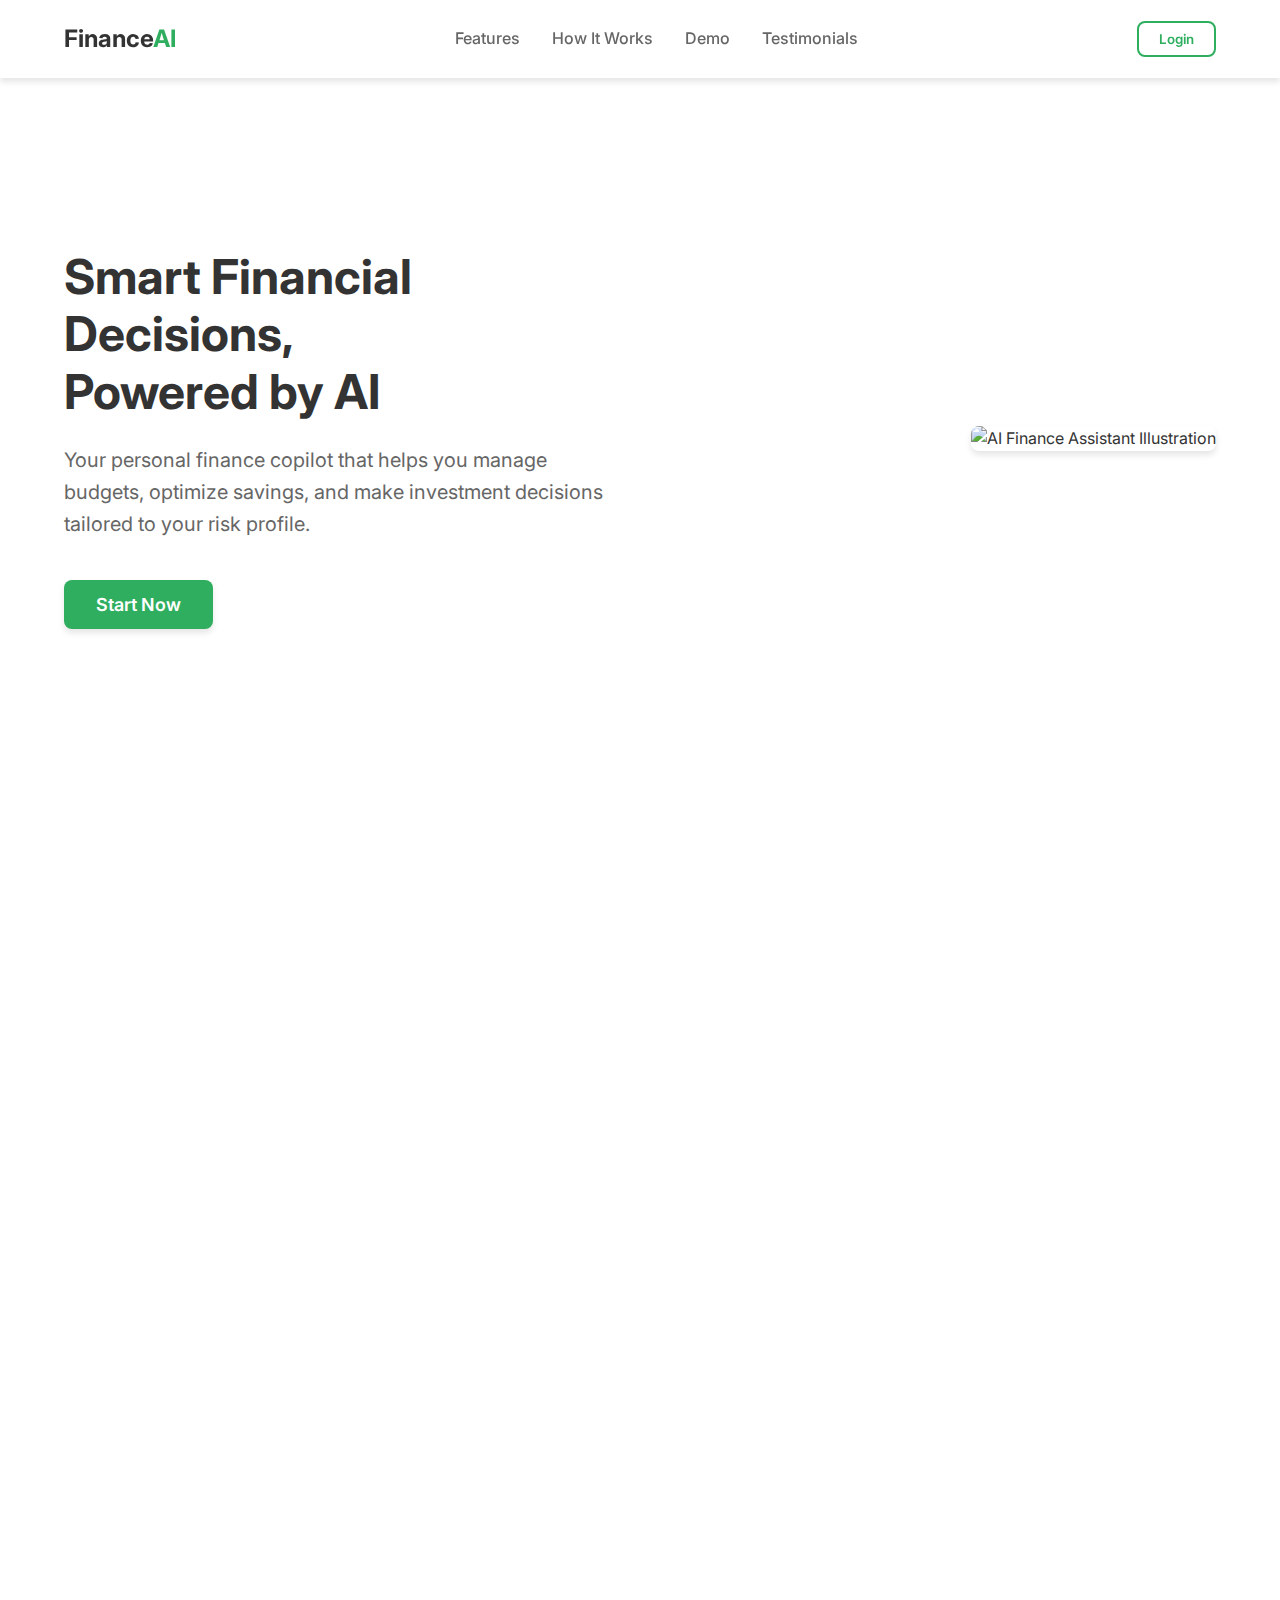
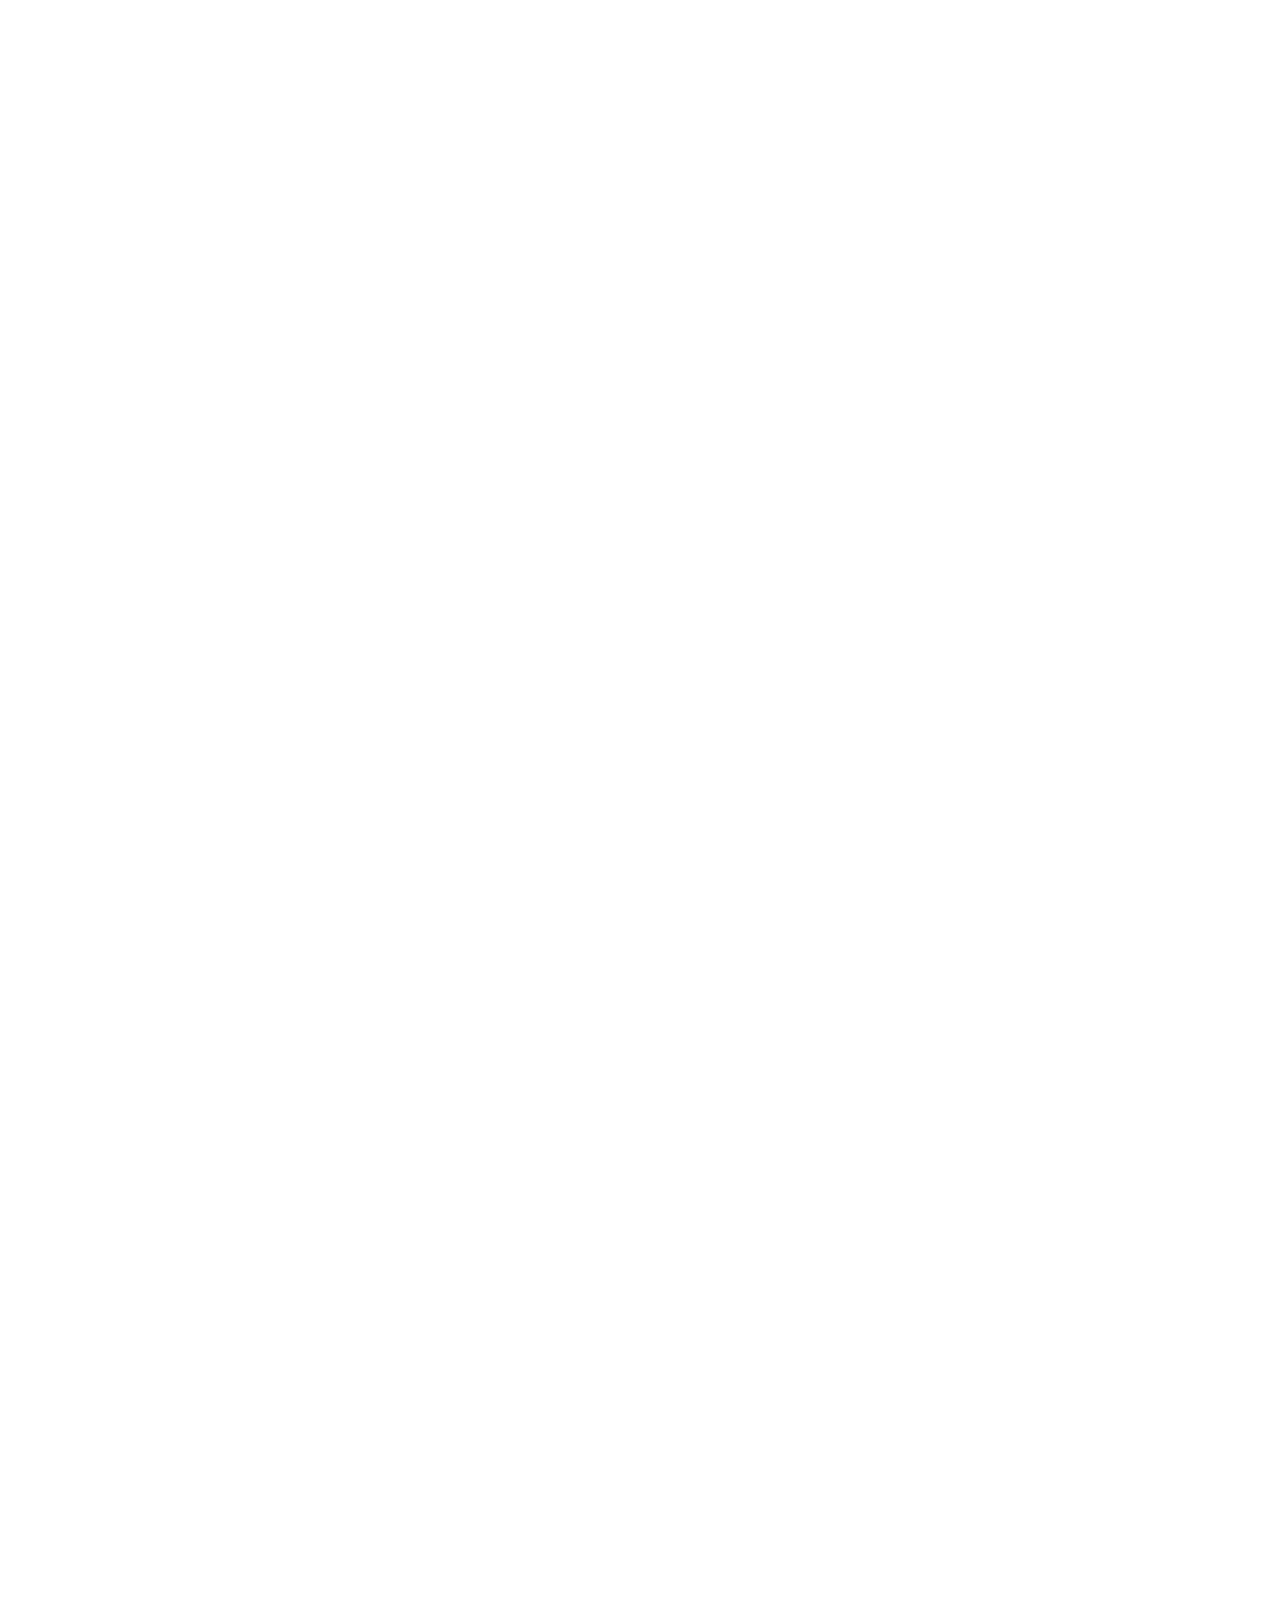
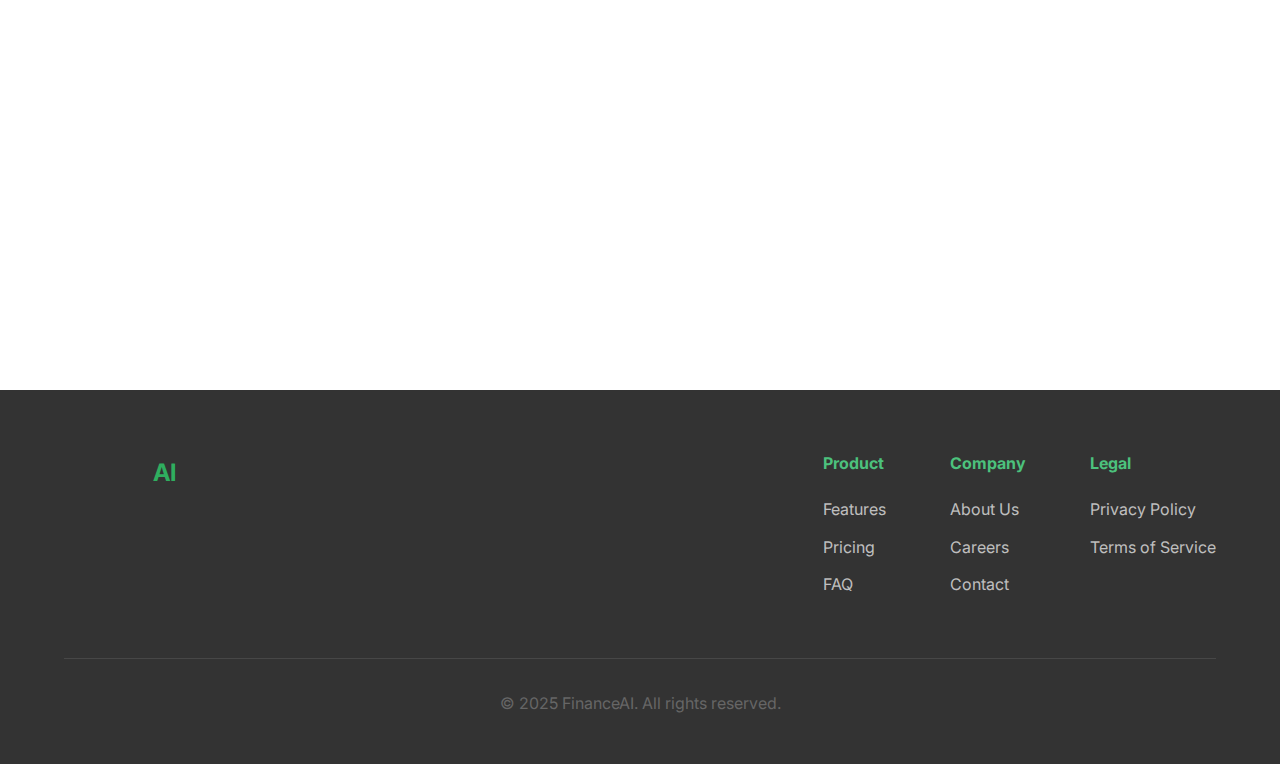
==== Website/Index.html @ a683a7e1 "landing page push" ====
<!DOCTYPE html>
<html lang="en">
<head>
    <meta charset="UTF-8">
    <meta name="viewport" content="width=device-width, initial-scale=1.0">
    <title>FinanceAI | Your Personal Finance Copilot</title>
    <link rel="stylesheet" href="style.css">
    <link rel="preconnect" href="https://fonts.googleapis.com">
    <link rel="preconnect" href="https://fonts.gstatic.com" crossorigin>
    <link href="https://fonts.googleapis.com/css2?family=Inter:wght@300;400;500;600;700&display=swap" rel="stylesheet">
</head>
<body>
    <header>
        <nav>
            <div class="logo">Finance<span>AI</span></div>
            <ul class="nav-links">
                <li><a href="#features">Features</a></li>
                <li><a href="#how-it-works">How It Works</a></li>
                <li><a href="#demo">Demo</a></li>
                <li><a href="#testimonials">Testimonials</a></li>
            </ul>
            <button class="login-btn">Login</button>
        </nav>
    </header>

    <section class="hero" id="hero">
        <div class="hero-content">
            <h1>Smart Financial Decisions, <br>Powered by AI</h1>
            <p>Your personal finance copilot that helps you manage budgets, optimize savings, and make investment decisions tailored to your risk profile.</p>
            <button class="cta-button">Start Now</button>
        </div>
        <div class="hero-image">
            <img src="/api/placeholder/500/400" alt="AI Finance Assistant Illustration">
        </div>
    </section>

    <section class="features" id="features">
        <h2>What Our AI Can Do For You</h2>
        <div class="features-container">
            <div class="feature-card">
                <div class="feature-icon">💰</div>
                <h3>Smart Budget Analysis</h3>
                <p>Get insights on your spending habits and discover opportunities to save more.</p>
            </div>
            <div class="feature-card">
                <div class="feature-icon">📊</div>
                <h3>Personalized Budget Plans</h3>
                <p>Receive customized spending and saving strategies based on your income and goals.</p>
            </div>
            <div class="feature-card">
                <div class="feature-icon">📈</div>
                <h3>Investment Recommendations</h3>
                <p>Get tailored investment advice based on your unique risk tolerance level.</p>
            </div>
            <div class="feature-card">
                <div class="feature-icon">💡</div>
                <h3>Financial Tips & Insights</h3>
                <p>Access personalized financial advice based on your spending patterns and goals.</p>
            </div>
        </div>
    </section>

    <section class="how-it-works" id="how-it-works">
        <h2>How It Works</h2>
        <div class="steps-container">
            <div class="step">
                <div class="step-number">1</div>
                <h3>Share Your Information</h3>
                <p>Enter your monthly income, expenses, and risk tolerance level.</p>
            </div>
            <div class="step">
                <div class="step-number">2</div>
                <h3>AI Analysis</h3>
                <p>Our AI analyzes your financial data and calculates optimal saving strategies.</p>
            </div>
            <div class="step">
                <div class="step-number">3</div>
                <h3>Get Recommendations</h3>
                <p>Receive personalized budget breakdown and investment advice.</p>
            </div>
            <div class="step">
                <div class="step-number">4</div>
                <h3>Take Action</h3>
                <p>Implement the recommendations and track your financial progress.</p>
            </div>
        </div>
    </section>

    <section class="demo" id="demo">
        <h2>See FinanceAI in Action</h2>
        <div class="demo-container">
            <div class="input-section">
                <h3>User Input</h3>
                <div class="input-card">
                    <p><strong>Income:</strong> $3000</p>
                    <p><strong>Expenses:</strong> $2000</p>
                    <p><strong>Risk Level:</strong> Medium</p>
                </div>
            </div>
            <div class="arrow">→</div>
            <div class="output-section">
                <h3>AI Output</h3>
                <div class="output-card">
                    <div class="output-section">
                        <h4>💰 Savings Report:</h4>
                        <p>- Monthly Income: $3000</p>
                        <p>- Monthly Expenses: $2000</p>
                        <p>- Savings: $1000 (33.3% of Income)</p>
                    </div>
                    <div class="output-section">
                        <h4>📊 Budget Breakdown:</h4>
                        <p>- Essential Expenses (50%): $1500</p>
                        <p>- Discretionary Spending (30%): $900</p>
                        <p>- Savings & Investments (20%): $600</p>
                    </div>
                    <div class="output-section">
                        <h4>📈 Investment Advice (Risk: Medium):</h4>
                        <p>- Suggested investments: Mutual Funds, ETFs, Real Estate Crowdfunding</p>
                        <p>- Why? These offer balanced growth with moderate risk exposure.</p>
                    </div>
                    <div class="output-section">
                        <h4>💡 Pro Tip:</h4>
                        <p>Consider automating your savings with a "pay-yourself-first" approach—allocate savings before spending.</p>
                    </div>
                </div>
            </div>
        </div>
    </section>

    <section class="testimonials" id="testimonials">
        <h2>What Our Users Say</h2>
        <div class="testimonials-container">
            <div class="testimonial-card">
                <div class="quote">"FinanceAI helped me save an extra $300 each month that I didn't realize I was wasting on unnecessary expenses."</div>
                <div class="author">- Alex T.</div>
            </div>
            <div class="testimonial-card">
                <div class="quote">"The investment advice is spot on. I've seen a 12% return since following the recommendations."</div>
                <div class="author">- Jamie K.</div>
            </div>
            <div class="testimonial-card">
                <div class="quote">"Finally budgeting is simple enough that I can stick to it. The AI makes all the difference."</div>
                <div class="author">- Morgan L.</div>
            </div>
        </div>
    </section>

    <section class="cta-section">
        <h2>Ready to Transform Your Finances?</h2>
        <p>Join thousands of users who are taking control of their financial future with FinanceAI.</p>
        <button class="cta-button">Get Started for Free</button>
    </section>

    <footer>
        <div class="footer-content">
            <div class="logo">Finance<span>AI</span></div>
            <div class="footer-links">
                <div class="footer-column">
                    <h4>Product</h4>
                    <ul>
                        <li><a href="#">Features</a></li>
                        <li><a href="#">Pricing</a></li>
                        <li><a href="#">FAQ</a></li>
                    </ul>
                </div>
                <div class="footer-column">
                    <h4>Company</h4>
                    <ul>
                        <li><a href="#">About Us</a></li>
                        <li><a href="#">Careers</a></li>
                        <li><a href="#">Contact</a></li>
                    </ul>
                </div>
                <div class="footer-column">
                    <h4>Legal</h4>
                    <ul>
                        <li><a href="#">Privacy Policy</a></li>
                        <li><a href="#">Terms of Service</a></li>
                    </ul>
                </div>
            </div>
        </div>
        <div class="copyright">
            <p>&copy; 2025 FinanceAI. All rights reserved.</p>
        </div>
    </footer>

    <script src="script.js"></script>
</body>
</html>
---- Website/style.css ----
/* Base Styles & Variables */
:root {
    --primary-color: #2FAE5F;  /* Main green */
    --primary-light: #4CC27D;
    --primary-dark: #1E8A47;
    --accent-color: #F5F5F5;
    --text-dark: #333333;
    --text-light: #666666;
    --white: #FFFFFF;
    --shadow: 0 4px 6px rgba(0, 0, 0, 0.1);
    --border-radius: 8px;
    --transition: all 0.3s ease;
}

* {
    margin: 0;
    padding: 0;
    box-sizing: border-box;
}

body {
    font-family: 'Inter', sans-serif;
    color: var(--text-dark);
    line-height: 1.6;
    overflow-x: hidden;
}

h1, h2, h3, h4 {
    font-weight: 700;
    line-height: 1.2;
}

h1 {
    font-size: 3rem;
    margin-bottom: 1.5rem;
}

h2 {
    font-size: 2.25rem;
    margin-bottom: 2rem;
    text-align: center;
}

h3 {
    font-size: 1.5rem;
    margin-bottom: 1rem;
}

p {
    margin-bottom: 1rem;
    color: var(--text-light);
}

a {
    text-decoration: none;
    color: inherit;
    transition: var(--transition);
}

button {
    cursor: pointer;
    border: none;
    font-family: inherit;
    transition: var(--transition);
}

section {
    padding: 5rem 0;
    width: 100%;
}

.container {
    max-width: 1200px;
    margin: 0 auto;
    padding: 0 2rem;
}

/* Navigation */
header {
    position: sticky;
    top: 0;
    background-color: var(--white);
    box-shadow: var(--shadow);
    z-index: 100;
}

nav {
    display: flex;
    justify-content: space-between;
    align-items: center;
    padding: 1.25rem 5%;
    max-width: 1400px;
    margin: 0 auto;
}

.logo {
    font-size: 1.5rem;
    font-weight: 700;
    color: var(--text-dark);
}

.logo span {
    color: var(--primary-color);
}

.nav-links {
    display: flex;
    list-style: none;
    gap: 2rem;
}

.nav-links a {
    color: var(--text-light);
    font-weight: 500;
}

.nav-links a:hover {
    color: var(--primary-color);
}

.login-btn {
    background-color: transparent;
    color: var(--primary-color);
    border: 2px solid var(--primary-color);
    padding: 0.5rem 1.25rem;
    border-radius: var(--border-radius);
    font-weight: 600;
}

.login-btn:hover {
    background-color: var(--primary-light);
    color: var(--white);
}

/* Hero Section */
.hero {
    display: flex;
    align-items: center;
    justify-content: space-between;
    padding: 5rem 5%;
    background-color: var(--white);
    min-height: 80vh;
    max-width: 1400px;
    margin: 0 auto;
}

.hero-content {
    max-width: 550px;
}

.hero h1 {
    color: var(--text-dark);
}

.hero p {
    font-size: 1.25rem;
    margin-bottom: 2.5rem;
}

.cta-button {
    background-color: var(--primary-color);
    color: var(--white);
    padding: 0.875rem 2rem;
    border-radius: var(--border-radius);
    font-size: 1.125rem;
    font-weight: 600;
    box-shadow: var(--shadow);
}

.cta-button:hover {
    background-color: var(--primary-dark);
    transform: translateY(-2px);
    box-shadow: 0 6px 12px rgba(0, 0, 0, 0.15);
}

.hero-image {
    max-width: 500px;
}

.hero-image img {
    width: 100%;
    height: auto;
    border-radius: var(--border-radius);
    box-shadow: var(--shadow);
}

/* Features Section */
.features {
    background-color: var(--accent-color);
    padding: 5rem 5%;
}

.features-container {
    display: grid;
    grid-template-columns: repeat(auto-fit, minmax(250px, 1fr));
    gap: 2rem;
    max-width: 1200px;
    margin: 0 auto;
}

.feature-card {
    background-color: var(--white);
    padding: 2rem;
    border-radius: var(--border-radius);
    box-shadow: var(--shadow);
    text-align: center;
    transition: var(--transition);
}

.feature-card:hover {
    transform: translateY(-5px);
    box-shadow: 0 8px 16px rgba(0, 0, 0, 0.1);
}

.feature-icon {
    font-size: 2.5rem;
    margin-bottom: 1rem;
}

/* How It Works Section */
.how-it-works {
    padding: 5rem 5%;
    background-color: var(--white);
}

.steps-container {
    display: grid;
    grid-template-columns: repeat(auto-fit, minmax(250px, 1fr));
    gap: 2rem;
    max-width: 1200px;
    margin: 0 auto;
}

.step {
    text-align: center;
    padding: 1.5rem;
}

.step-number {
    display: flex;
    align-items: center;
    justify-content: center;
    width: 50px;
    height: 50px;
    background-color: var(--primary-color);
    color: var(--white);
    border-radius: 50%;
    font-size: 1.5rem;
    font-weight: 700;
    margin: 0 auto 1.5rem;
}

/* Demo Section */
.demo {
    background-color: var(--accent-color);
    padding: 5rem 5%;
}

.demo-container {
    display: flex;
    justify-content: center;
    align-items: center;
    gap: 2rem;
    max-width: 1200px;
    margin: 0 auto;
    flex-wrap: wrap;
}

.input-section, .output-section {
    flex: 1;
    min-width: 300px;
}

.arrow {
    font-size: 2rem;
    color: var(--primary-color);
    margin: 0 1rem;
}

.input-card, .output-card {
    background-color: var(--white);
    padding: 2rem;
    border-radius: var(--border-radius);
    box-shadow: var(--shadow);
}

.output-card {
    border-left: 4px solid var(--primary-color);
}

.output-section h4 {
    color: var(--primary-color);
    margin-top: 1rem;
    margin-bottom: 0.5rem;
}

.output-section p {
    margin-bottom: 0.5rem;
}

/* Testimonials Section */
.testimonials {
    padding: 5rem 5%;
    background-color: var(--white);
}

.testimonials-container {
    display: grid;
    grid-template-columns: repeat(auto-fit, minmax(300px, 1fr));
    gap: 2rem;
    max-width: 1200px;
    margin: 0 auto;
}

.testimonial-card {
    background-color: var(--accent-color);
    padding: 2rem;
    border-radius: var(--border-radius);
    box-shadow: var(--shadow);
    position: relative;
}

.quote {
    font-style: italic;
    margin-bottom: 1.5rem;
}

.author {
    font-weight: 600;
    color: var(--primary-color);
}

/* CTA Section */
.cta-section {
    background-color: var(--primary-color);
    color: var(--white);
    text-align: center;
    padding: 5rem 5%;
}

.cta-section h2 {
    color: var(--white);
}

.cta-section p {
    color: rgba(255, 255, 255, 0.9);
    max-width: 600px;
    margin: 0 auto 2rem;
    font-size: 1.125rem;
}

.cta-section .cta-button {
    background-color: var(--white);
    color: var(--primary-color);
}

.cta-section .cta-button:hover {
    background-color: rgba(255, 255, 255, 0.9);
}

/* Footer */
footer {
    background-color: var(--text-dark);
    color: var(--white);
    padding: 4rem 5% 2rem;
}

.footer-content {
    display: flex;
    justify-content: space-between;
    flex-wrap: wrap;
    max-width: 1200px;
    margin: 0 auto 3rem;
}

.footer-links {
    display: flex;
    gap: 4rem;
    flex-wrap: wrap;
}

.footer-column h4 {
    margin-bottom: 1.5rem;
    color: var(--primary-light);
}

.footer-column ul {
    list-style: none;
}

.footer-column li {
    margin-bottom: 0.75rem;
}

.footer-column a {
    color: rgba(255, 255, 255, 0.7);
}

.footer-column a:hover {
    color: var(--primary-light);
}

.copyright {
    text-align: center;
    color: rgba(255, 255, 255, 0.5);
    padding-top: 2rem;
    border-top: 1px solid rgba(255, 255, 255, 0.1);
    max-width: 1200px;
    margin: 0 auto;
}

/* Responsive Styles */
@media (max-width: 992px) {
    h1 {
        font-size: 2.5rem;
    }
    
    h2 {
        font-size: 2rem;
    }
    
    .hero {
        padding: 4rem 5%;
    }
    
    .footer-content {
        flex-direction: column;
        gap: 2rem;
    }
    
    .footer-links {
        gap: 2rem;
    }
}

@media (max-width: 768px) {
    h1 {
        font-size: 2rem;
    }
    
    .hero {
        flex-direction: column;
        text-align: center;
        padding: 3rem 5%;
    }
    
    .hero-content {
        margin-bottom: 2rem;
        max-width: 100%;
    }
    
    .nav-links {
        display: none;
    }
    
    .demo-container {
        flex-direction: column;
    }
    
    .arrow {
        transform: rotate(90deg);
        margin: 1rem 0;
    }
    
    section {
        padding: 3rem 0;
    }
    
    .feature-card, .step, .testimonial-card {
        padding: 1.5rem;
    }
}

@media (max-width: 480px) {
    h1 {
        font-size: 1.75rem;
    }
    
    h2 {
        font-size: 1.5rem;
    }
    
    h3 {
        font-size: 1.25rem;
    }
    
    .cta-button {
        padding: 0.75rem 1.5rem;
        font-size: 1rem;
    }
    
    .footer-links {
        flex-direction: column;
        gap: 2rem;
    }
    
    .input-card, .output-card {
        padding: 1.5rem;
    }
    
    .features-container, .steps-container, .testimonials-container {
        grid-template-columns: 1fr;
    }
}

/* Animation Classes */
.fade-in {
    opacity: 0;
    transform: translateY(20px);
    transition: opacity 0.6s ease, transform 0.6s ease;
}

.fade-in.visible {
    opacity: 1;
    transform: translateY(0);
}

.feature-card.highlight {
    border-left: 4px solid var(--primary-color);
    background-color: rgba(47, 174, 95, 0.05);
}
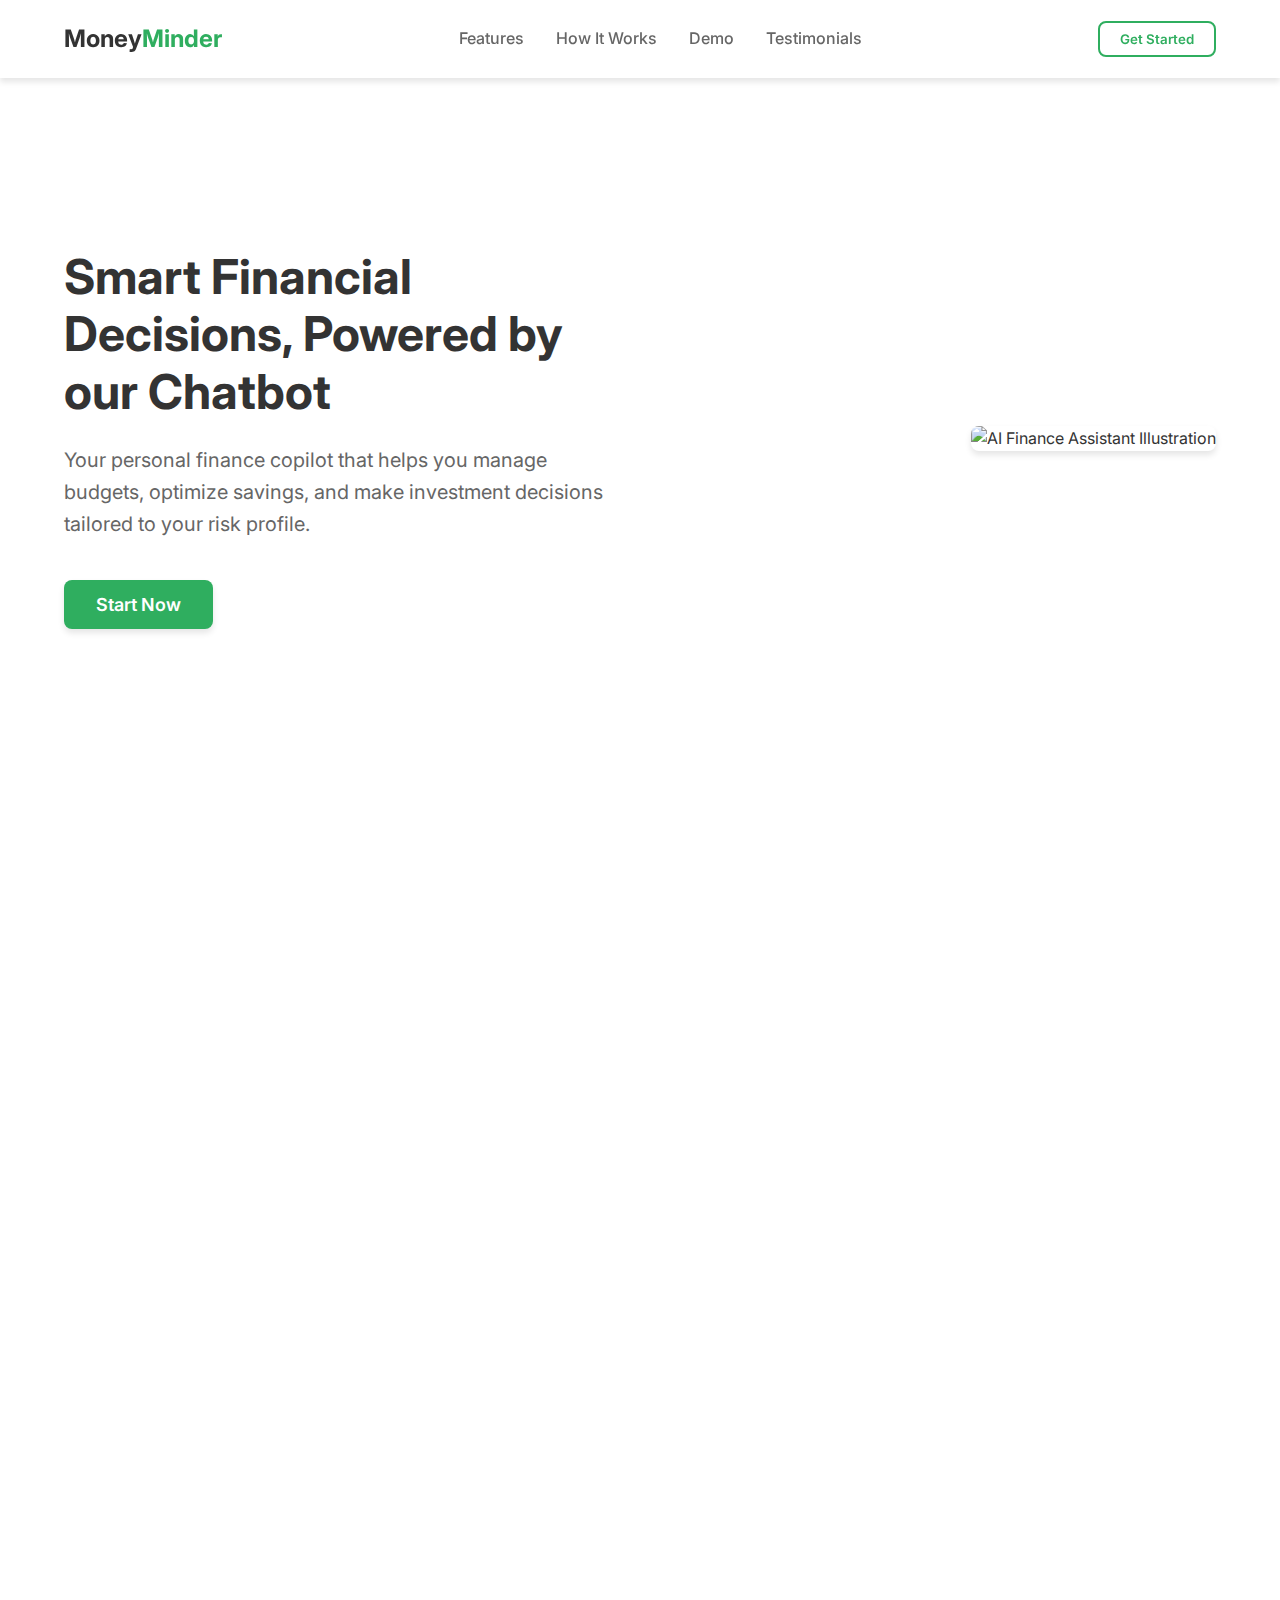
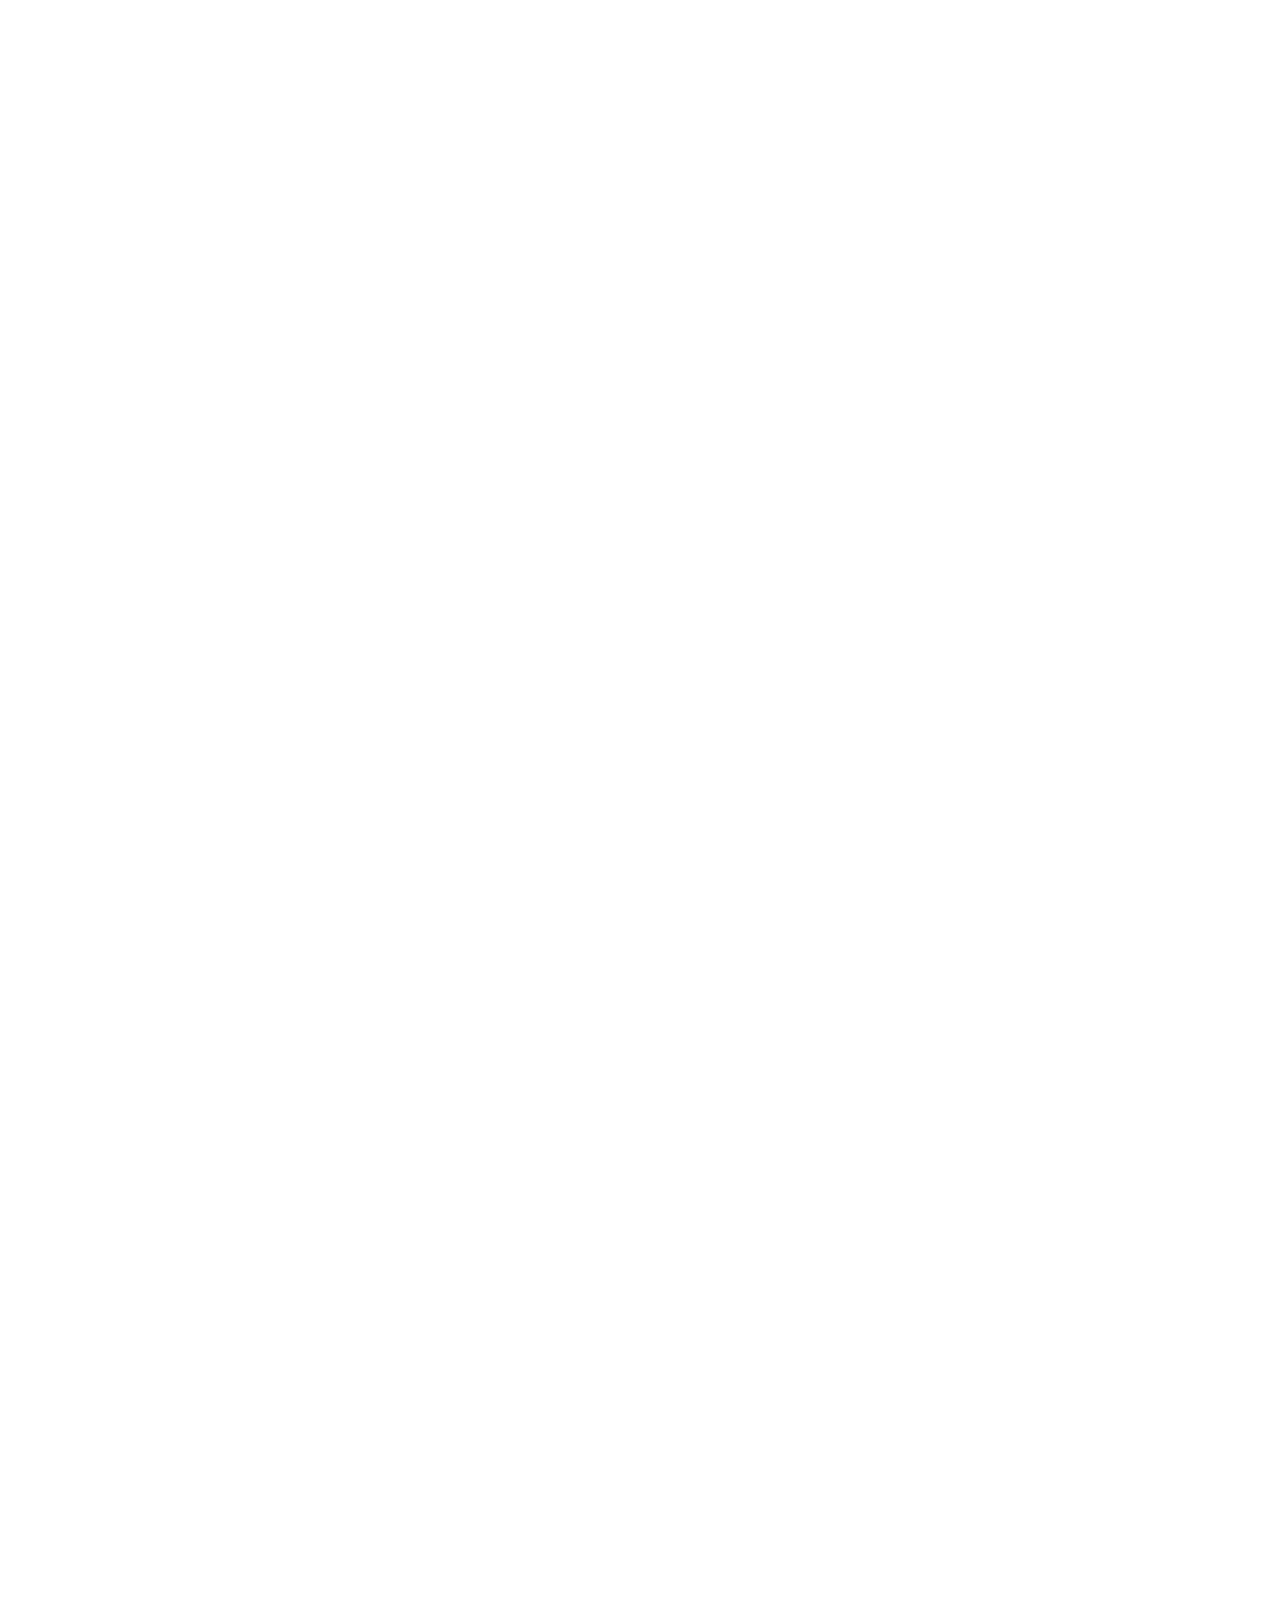
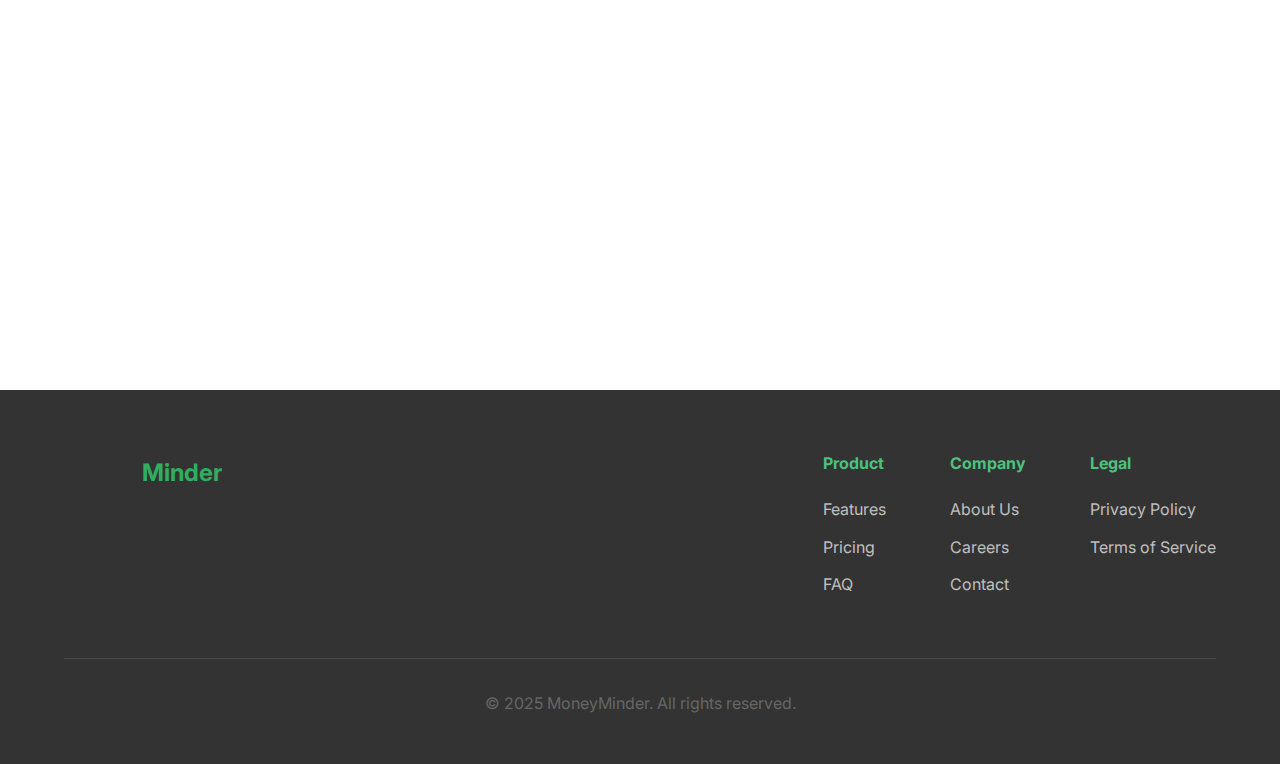
==== commit fa3bddb7: "WEbsite" ====
--- a/Website/Index.html
+++ b/Website/Index.html
@@ -3,7 +3,7 @@
 <head>
     <meta charset="UTF-8">
     <meta name="viewport" content="width=device-width, initial-scale=1.0">
-    <title>FinanceAI | Your Personal Finance Copilot</title>
+    <title>MoneyMinder | Your Personal Finance Copilot</title>
     <link rel="stylesheet" href="style.css">
     <link rel="preconnect" href="https://fonts.googleapis.com">
     <link rel="preconnect" href="https://fonts.gstatic.com" crossorigin>
@@ -12,20 +12,20 @@
 <body>
     <header>
         <nav>
-            <div class="logo">Finance<span>AI</span></div>
+            <div class="logo">Money<span>Minder</span></div>
             <ul class="nav-links">
                 <li><a href="#features">Features</a></li>
                 <li><a href="#how-it-works">How It Works</a></li>
                 <li><a href="#demo">Demo</a></li>
                 <li><a href="#testimonials">Testimonials</a></li>
             </ul>
-            <button class="login-btn">Login</button>
+            <button class="login-btn">Get Started</button>
         </nav>
     </header>
 
     <section class="hero" id="hero">
         <div class="hero-content">
-            <h1>Smart Financial Decisions, <br>Powered by AI</h1>
+            <h1>Smart Financial Decisions, Powered by <br> our Chatbot</h1>
             <p>Your personal finance copilot that helps you manage budgets, optimize savings, and make investment decisions tailored to your risk profile.</p>
             <button class="cta-button">Start Now</button>
         </div>
@@ -35,7 +35,7 @@
     </section>
 
     <section class="features" id="features">
-        <h2>What Our AI Can Do For You</h2>
+        <h2>What can our Chatbot Do For You</h2>
         <div class="features-container">
             <div class="feature-card">
                 <div class="feature-icon">💰</div>
@@ -70,8 +70,8 @@
             </div>
             <div class="step">
                 <div class="step-number">2</div>
-                <h3>AI Analysis</h3>
-                <p>Our AI analyzes your financial data and calculates optimal saving strategies.</p>
+                <h3>Chatbot Analysis</h3>
+                <p>Our Chatbot analyzes your financial data and calculates optimal saving strategies.</p>
             </div>
             <div class="step">
                 <div class="step-number">3</div>
@@ -87,7 +87,7 @@
     </section>
 
     <section class="demo" id="demo">
-        <h2>See FinanceAI in Action</h2>
+        <h2>See MoneyMinder in Action</h2>
         <div class="demo-container">
             <div class="input-section">
                 <h3>User Input</h3>
@@ -99,7 +99,7 @@
             </div>
             <div class="arrow">→</div>
             <div class="output-section">
-                <h3>AI Output</h3>
+                <h3>Chatbot Output</h3>
                 <div class="output-card">
                     <div class="output-section">
                         <h4>💰 Savings Report:</h4>
@@ -131,7 +131,7 @@
         <h2>What Our Users Say</h2>
         <div class="testimonials-container">
             <div class="testimonial-card">
-                <div class="quote">"FinanceAI helped me save an extra $300 each month that I didn't realize I was wasting on unnecessary expenses."</div>
+                <div class="quote">"MoneyMinder helped me save an extra $300 each month that I didn't realize I was wasting on unnecessary expenses."</div>
                 <div class="author">- Alex T.</div>
             </div>
             <div class="testimonial-card">
@@ -139,7 +139,7 @@
                 <div class="author">- Jamie K.</div>
             </div>
             <div class="testimonial-card">
-                <div class="quote">"Finally budgeting is simple enough that I can stick to it. The AI makes all the difference."</div>
+                <div class="quote">"Finally budgeting is simple enough that I can stick to it. The Chatbot makes all the difference."</div>
                 <div class="author">- Morgan L.</div>
             </div>
         </div>
@@ -147,13 +147,13 @@
 
     <section class="cta-section">
         <h2>Ready to Transform Your Finances?</h2>
-        <p>Join thousands of users who are taking control of their financial future with FinanceAI.</p>
+        <p>Join thousands of users who are taking control of their financial future with MoneyMinder.</p>
         <button class="cta-button">Get Started for Free</button>
     </section>
 
     <footer>
         <div class="footer-content">
-            <div class="logo">Finance<span>AI</span></div>
+            <div class="logo">Money<span>Minder</span></div>
             <div class="footer-links">
                 <div class="footer-column">
                     <h4>Product</h4>
@@ -181,7 +181,7 @@
             </div>
         </div>
         <div class="copyright">
-            <p>&copy; 2025 FinanceAI. All rights reserved.</p>
+            <p>&copy; 2025 MoneyMinder. All rights reserved.</p>
         </div>
     </footer>
 
